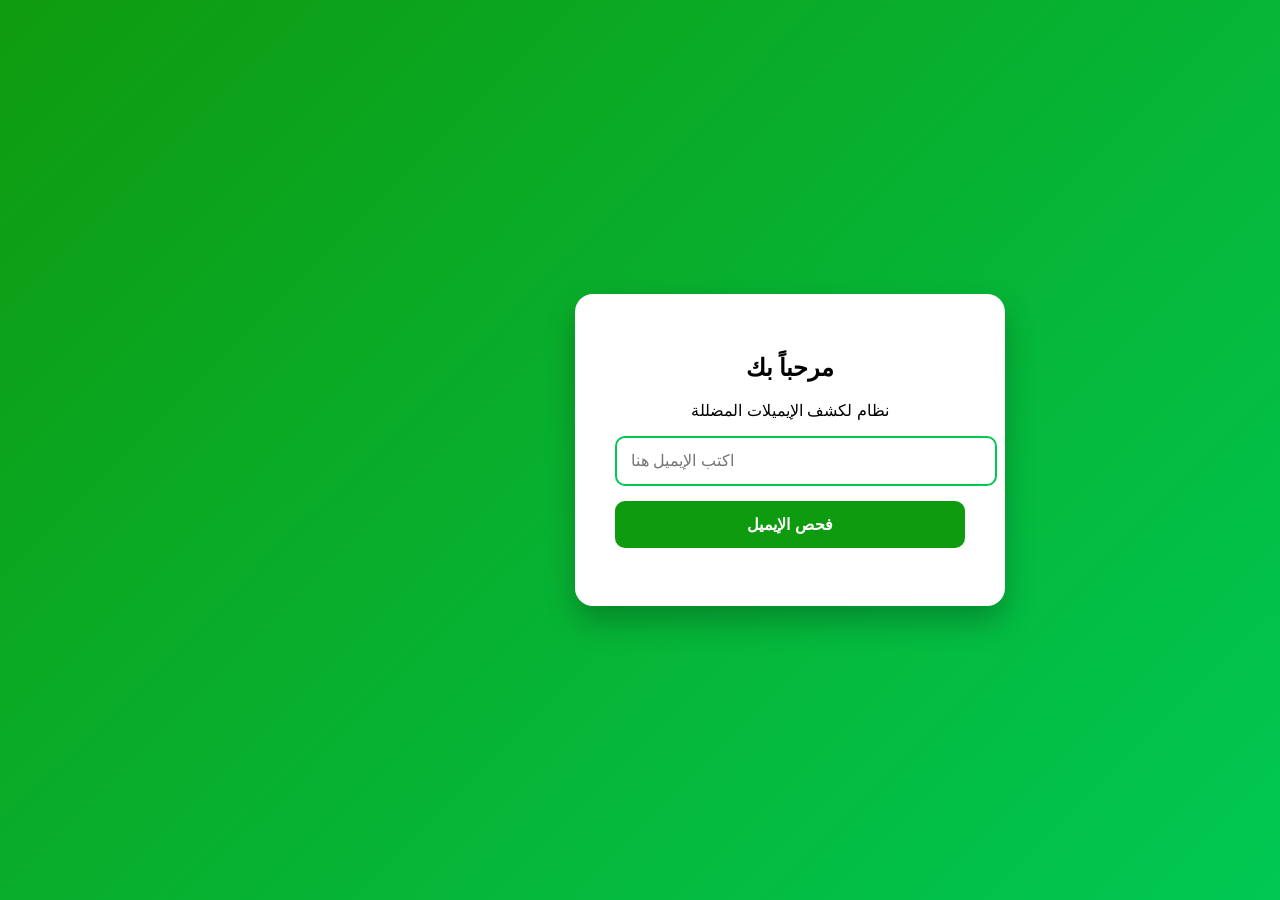
==== index.html @ 183a60a3 "Update index.html" ====
<!DOCTYPE html>
<html lang="ar">
<head>
  <meta charset="UTF-8">
  <title>Email Checker Pro</title>
  <link rel="stylesheet" href="style.css">
</head>

<body>

  <!-- خلفية متحركة -->
  <canvas id="particles"></canvas>

  <div class="container">

    <div class="card">

 <h2>مرحباً بك</h2>
      <p>نظام لكشف الإيميلات المضللة</p>

      <input type="text" id="email" placeholder="اكتب الإيميل هنا">

      <button onclick="checkEmail()">فحص الإيميل</button>

      <div id="result"></div>

    </div>

  </div>

  <!-- أصوات -->
  <audio id="safeSound" src="https://actions.google.com/sounds/v1/alarms/beep_short.ogg"></audio>
  <audio id="dangerSound" src="https://actions.google.com/sounds/v1/alarms/alarm_clock.ogg"></audio>

  <script src="script.js"></script>
</body>
</html>
---- style.css ----
body {
  margin: 0;
  font-family: Arial, sans-serif;
  height: 100vh;
  display: flex;
  justify-content: center;
  align-items: center;

  /* أخضر مدرج ناعم */
  background: linear-gradient(135deg, #0f9b0f, #00c853);
}

/* الصندوق الرئيسي */
.container {
  background: white;
  padding: 40px;
  border-radius: 18px;
  text-align: center;
  width: 350px;
  box-shadow: 0 15px 30px rgba(0,0,0,0.25);
}

/* العنوان */
h1 {
  font-size: 22px;
  font-weight: bold;
  margin-bottom: 25px;
  color: #1b5e20;
}

/* صندوق الإيميل */
input {
  width: 100%;
  padding: 14px;
  margin-bottom: 15px;
  border: 2px solid #00c853;
  border-radius: 10px;
  outline: none;

  font-size: 16px;
}

/* الزر */
button {
  width: 100%;
  padding: 14px;
  background: #0f9b0f;
  color: white;
  border: none;
  border-radius: 10px;
  cursor: pointer;

  font-size: 16px;
  font-weight: bold;
}

button:hover {
  background: #0a7a0a;
}

/* النتيجة */
#result {
  margin-top: 18px;
  font-size: 16px;
  font-weight: bold;
}
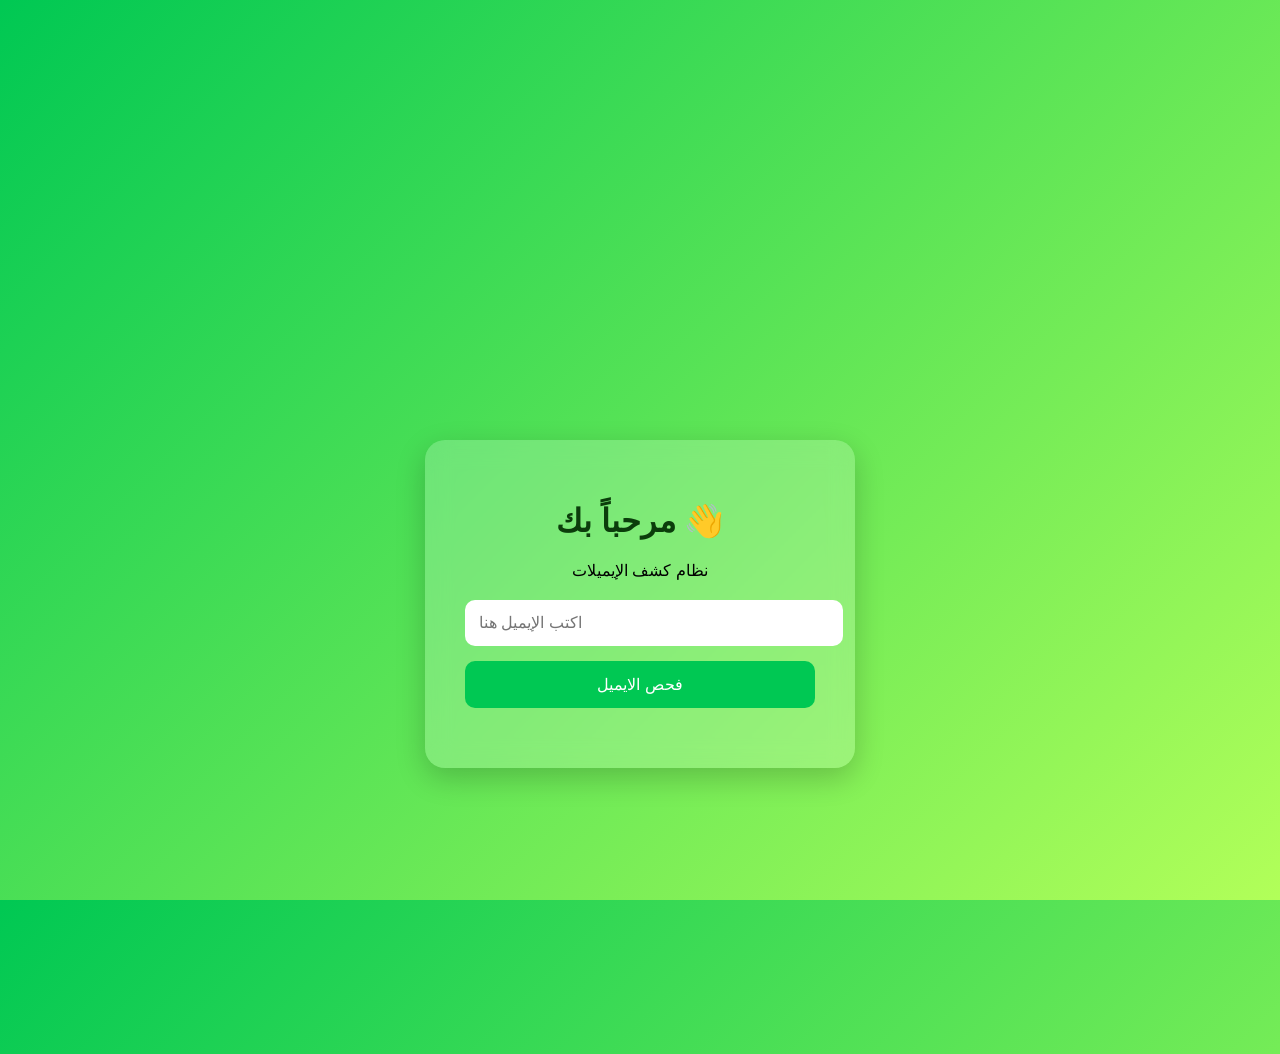
==== commit e9c9a03b: "Update index.html" ====
--- a/index.html
+++ b/index.html
@@ -8,30 +8,29 @@
 
 <body>
 
-  <!-- خلفية متحركة -->
-  <canvas id="particles"></canvas>
+<canvas id="bg"></canvas>
 
-  <div class="container">
+<div class="container">
 
-    <div class="card">
+  <div class="card">
 
- <h2>مرحباً بك</h2>
-      <p>نظام لكشف الإيميلات المضللة</p>
+    <h1>مرحباً بك 👋</h1>
+    <p>نظام كشف الإيميلات</p>
 
-      <input type="text" id="email" placeholder="اكتب الإيميل هنا">
+    <input type="text" id="email" placeholder="اكتب الإيميل هنا">
 
-      <button onclick="checkEmail()">فحص الإيميل</button>
+    <button onclick="checkEmail()">فحص الايميل</button>
 
-      <div id="result"></div>
-
-    </div>
+    <div id="result"></div>
 
   </div>
 
-  <!-- أصوات -->
-  <audio id="safeSound" src="https://actions.google.com/sounds/v1/alarms/beep_short.ogg"></audio>
-  <audio id="dangerSound" src="https://actions.google.com/sounds/v1/alarms/alarm_clock.ogg"></audio>
+</div>
 
-  <script src="script.js"></script>
+<!-- الصوت -->
+<audio id="safeSound" src="https://actions.google.com/sounds/v1/cartoon/wood_plank_flicks.ogg"></audio>
+<audio id="dangerSound" src="https://actions.google.com/sounds/v1/alarms/alarm_clock.ogg"></audio>
+
+<script src="script.js"></script>
 </body>
 </html>
--- a/style.css
+++ b/style.css
@@ -1,66 +1,79 @@
 body {
   margin: 0;
   font-family: Arial, sans-serif;
+  background: linear-gradient(135deg, #00c853, #b2ff59);
+  height: 100vh;
+  overflow: hidden;
+}
+
+/* الخلفية المتحركة */
+#particles {
+  position: absolute;
+  top: 0;
+  left: 0;
+  width: 100%;
+  height: 100%;
+}
+
+/* الكرت */
+.container {
+  position: relative;
+  z-index: 2;
   height: 100vh;
   display: flex;
   justify-content: center;
   align-items: center;
-
-  /* أخضر مدرج ناعم */
-  background: linear-gradient(135deg, #0f9b0f, #00c853);
 }
 
-/* الصندوق الرئيسي */
-.container {
-  background: white;
+.card {
+  background: rgba(255,255,255,0.2);
+  backdrop-filter: blur(12px);
   padding: 40px;
-  border-radius: 18px;
+  width: 350px;
+  border-radius: 20px;
   text-align: center;
-  width: 350px;
-  box-shadow: 0 15px 30px rgba(0,0,0,0.25);
+  box-shadow: 0 10px 30px rgba(0,0,0,0.2);
 }
 
-/* العنوان */
 h1 {
-  font-size: 22px;
-  font-weight: bold;
-  margin-bottom: 25px;
-  color: #1b5e20;
+  font-size: 32px;
+  color: #0b3d0b;
 }
 
-/* صندوق الإيميل */
+p {
+  margin-bottom: 20px;
+}
+
+/* input */
 input {
   width: 100%;
   padding: 14px;
+  border-radius: 10px;
+  border: none;
   margin-bottom: 15px;
-  border: 2px solid #00c853;
-  border-radius: 10px;
-  outline: none;
-
   font-size: 16px;
 }
 
-/* الزر */
+/* زر */
 button {
   width: 100%;
   padding: 14px;
-  background: #0f9b0f;
-  color: white;
   border: none;
   border-radius: 10px;
+  background: #00c853;
+  color: white;
+  font-size: 16px;
   cursor: pointer;
-
-  font-size: 16px;
-  font-weight: bold;
 }
 
 button:hover {
-  background: #0a7a0a;
+  transform: scale(1.05);
+  transition: 0.3s;
 }
 
 /* النتيجة */
 #result {
-  margin-top: 18px;
-  font-size: 16px;
+  margin-top: 20px;
+  font-size: 18px;
   font-weight: bold;
 }
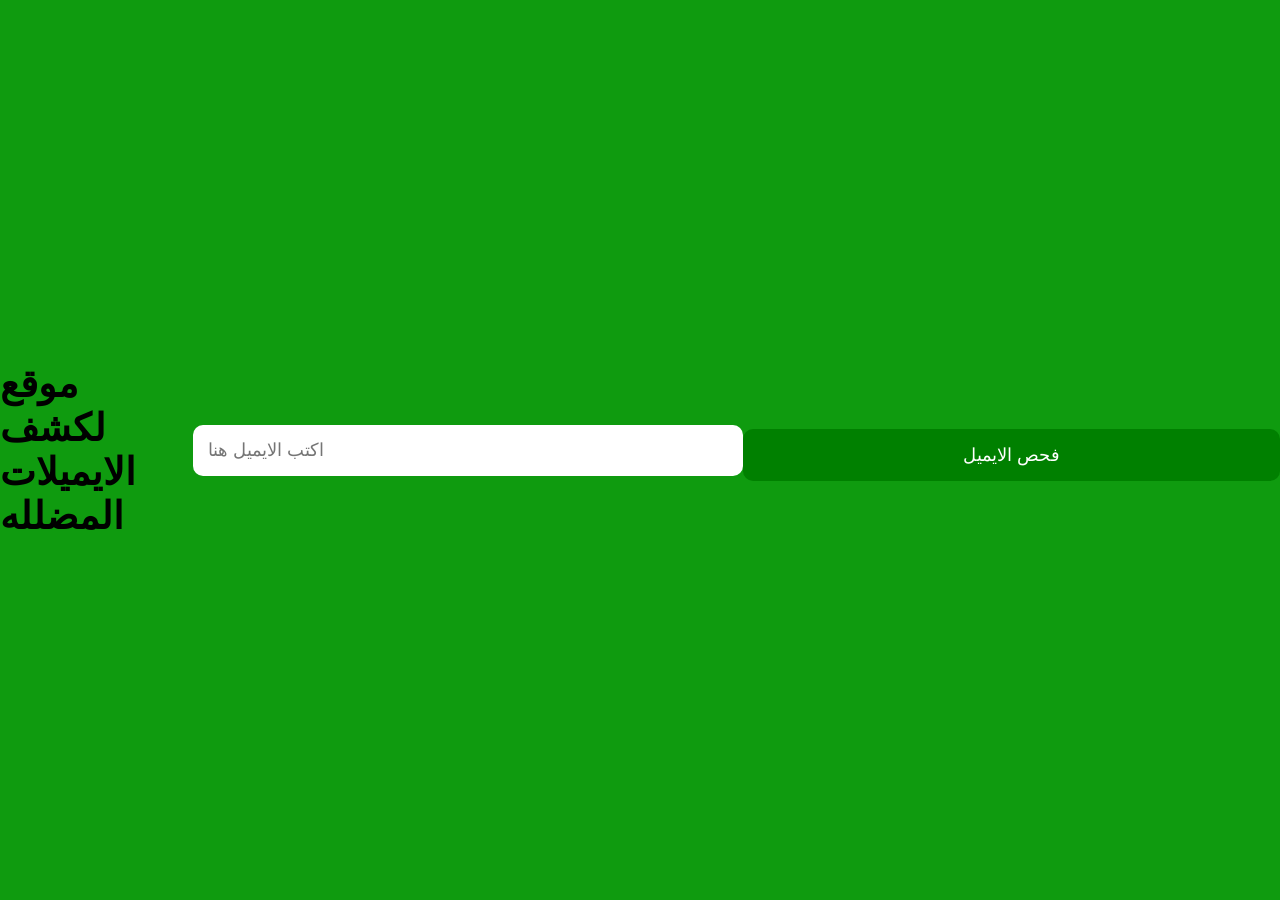
==== commit 4dfa3ac6: "Update index.html" ====
--- a/index.html
+++ b/index.html
@@ -2,35 +2,20 @@
 <html lang="ar">
 <head>
   <meta charset="UTF-8">
-  <title>Email Checker Pro</title>
+  <title>موقع لكشف الايميلات المضلله</title>
   <link rel="stylesheet" href="style.css">
 </head>
-
 <body>
 
-<canvas id="bg"></canvas>
+  <div class="container">
+    <h1>موقع لكشف الايميلات المضلله</h1>
 
-<div class="container">
-
-  <div class="card">
-
-    <h1>مرحباً بك 👋</h1>
-    <p>نظام كشف الإيميلات</p>
-
-    <input type="text" id="email" placeholder="اكتب الإيميل هنا">
-
+    <input type="text" id="emailInput" placeholder="اكتب الايميل هنا">
     <button onclick="checkEmail()">فحص الايميل</button>
 
-    <div id="result"></div>
-
+    <p id="result"></p>
   </div>
 
-</div>
-
-<!-- الصوت -->
-<audio id="safeSound" src="https://actions.google.com/sounds/v1/cartoon/wood_plank_flicks.ogg"></audio>
-<audio id="dangerSound" src="https://actions.google.com/sounds/v1/alarms/alarm_clock.ogg"></audio>
-
-<script src="script.js"></script>
+  <script src="script.js"></script>
 </body>
 </html>
--- a/style.css
+++ b/style.css
@@ -1,16 +1,13 @@
 body {
   margin: 0;
-  font-family: Arial, sans-serif;
-  background: linear-gradient(135deg, #00c853, #b2ff59);
-  height: 100vh;
+  font-family: Arial;
+  background: #0f9b0f;
   overflow: hidden;
 }
 
-/* الخلفية المتحركة */
-#particles {
+/* خلفية canvas */
+#bg {
   position: absolute;
-  top: 0;
-  left: 0;
   width: 100%;
   height: 100%;
 }
@@ -18,7 +15,6 @@
 /* الكرت */
 .container {
   position: relative;
-  z-index: 2;
   height: 100vh;
   display: flex;
   justify-content: center;
@@ -26,54 +22,43 @@
 }
 
 .card {
-  background: rgba(255,255,255,0.2);
-  backdrop-filter: blur(12px);
+  background: rgba(255,255,255,0.25);
   padding: 40px;
-  width: 350px;
+  width: 380px;
   border-radius: 20px;
   text-align: center;
-  box-shadow: 0 10px 30px rgba(0,0,0,0.2);
 }
 
+/* خط كبير */
 h1 {
-  font-size: 32px;
-  color: #0b3d0b;
+  font-size: 38px;
 }
 
 p {
-  margin-bottom: 20px;
+  font-size: 18px;
 }
 
-/* input */
 input {
   width: 100%;
-  padding: 14px;
+  padding: 15px;
+  font-size: 18px;
   border-radius: 10px;
   border: none;
-  margin-bottom: 15px;
-  font-size: 16px;
 }
 
-/* زر */
 button {
   width: 100%;
-  padding: 14px;
+  padding: 15px;
+  margin-top: 10px;
+  font-size: 18px;
+  background: green;
+  color: white;
   border: none;
   border-radius: 10px;
-  background: #00c853;
-  color: white;
-  font-size: 16px;
-  cursor: pointer;
 }
 
-button:hover {
-  transform: scale(1.05);
-  transition: 0.3s;
-}
-
-/* النتيجة */
 #result {
   margin-top: 20px;
-  font-size: 18px;
+  font-size: 22px;
   font-weight: bold;
 }
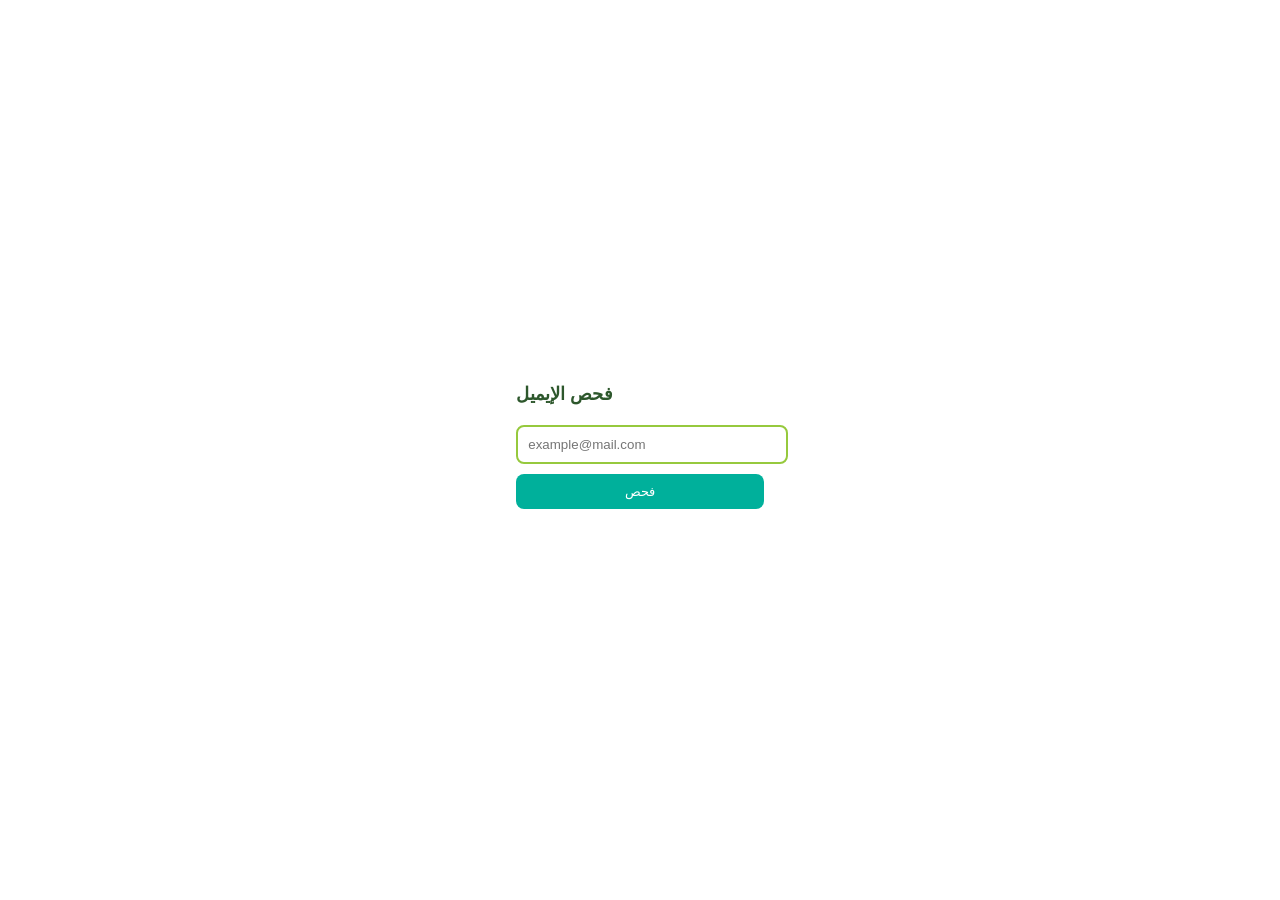
==== commit b269ff8b: "Update index.html" ====
--- a/index.html
+++ b/index.html
@@ -2,20 +2,24 @@
 <html lang="ar">
 <head>
   <meta charset="UTF-8">
-  <title>موقع لكشف الايميلات المضلله</title>
+  <title>Email Checker</title>
   <link rel="stylesheet" href="style.css">
 </head>
+
 <body>
 
-  <div class="container">
-    <h1>موقع لكشف الايميلات المضلله</h1>
+<div class="box">
 
-    <input type="text" id="emailInput" placeholder="اكتب الايميل هنا">
-    <button onclick="checkEmail()">فحص الايميل</button>
+  <h1>فحص الإيميل</h1>
 
-    <p id="result"></p>
-  </div>
+  <input type="text" id="email" placeholder="example@mail.com">
 
-  <script src="script.js"></script>
+  <button onclick="checkEmail()">فحص</button>
+
+  <h2 id="result"></h2>
+
+</div>
+
+<script src="script.js"></script>
 </body>
 </html>
--- a/style.css
+++ b/style.css
@@ -1,64 +1,54 @@
 body {
   margin: 0;
-  font-family: Arial;
-  background: #0f9b0f;
-  overflow: hidden;
-}
-
-/* خلفية canvas */
-#bg {
-  position: absolute;
-  width: 100%;
-  height: 100%;
-}
-
-/* الكرت */
-.container {
-  position: relative;
+  font-family: Arial, sans-serif;
   height: 100vh;
   display: flex;
   justify-content: center;
   align-items: center;
+
+  
+  background: linear-white
 }
 
-.card {
-  background: rgba(255,255,255,0.25);
-  padding: 40px;
-  width: 380px;
-  border-radius: 20px;
+.container {
+  background: white;
+  padding: 30px;
+  border-radius: 15px;
   text-align: center;
+  width: 300px;
+  box-shadow: 0 10px 20px rgba(0,0,0,0.2);
 }
 
-/* خط كبير */
 h1 {
-  font-size: 38px;
-}
-
-p {
   font-size: 18px;
+  margin-bottom: 20px;
+  color: #2d572c;
 }
 
 input {
   width: 100%;
-  padding: 15px;
-  font-size: 18px;
-  border-radius: 10px;
-  border: none;
+  padding: 10px;
+  margin-bottom: 10px;
+  border: 2px solid #96c93d;
+  border-radius: 8px;
+  outline: none;
 }
 
 button {
   width: 100%;
-  padding: 15px;
-  margin-top: 10px;
-  font-size: 18px;
-  background: green;
+  padding: 10px;
+  background: #00b09b;
   color: white;
   border: none;
-  border-radius: 10px;
+  border-radius: 8px;
+  cursor: pointer;
+}
+
+button:hover {
+  background: #029c89;
 }
 
 #result {
-  margin-top: 20px;
-  font-size: 22px;
+  margin-top: 15px;
   font-weight: bold;
 }
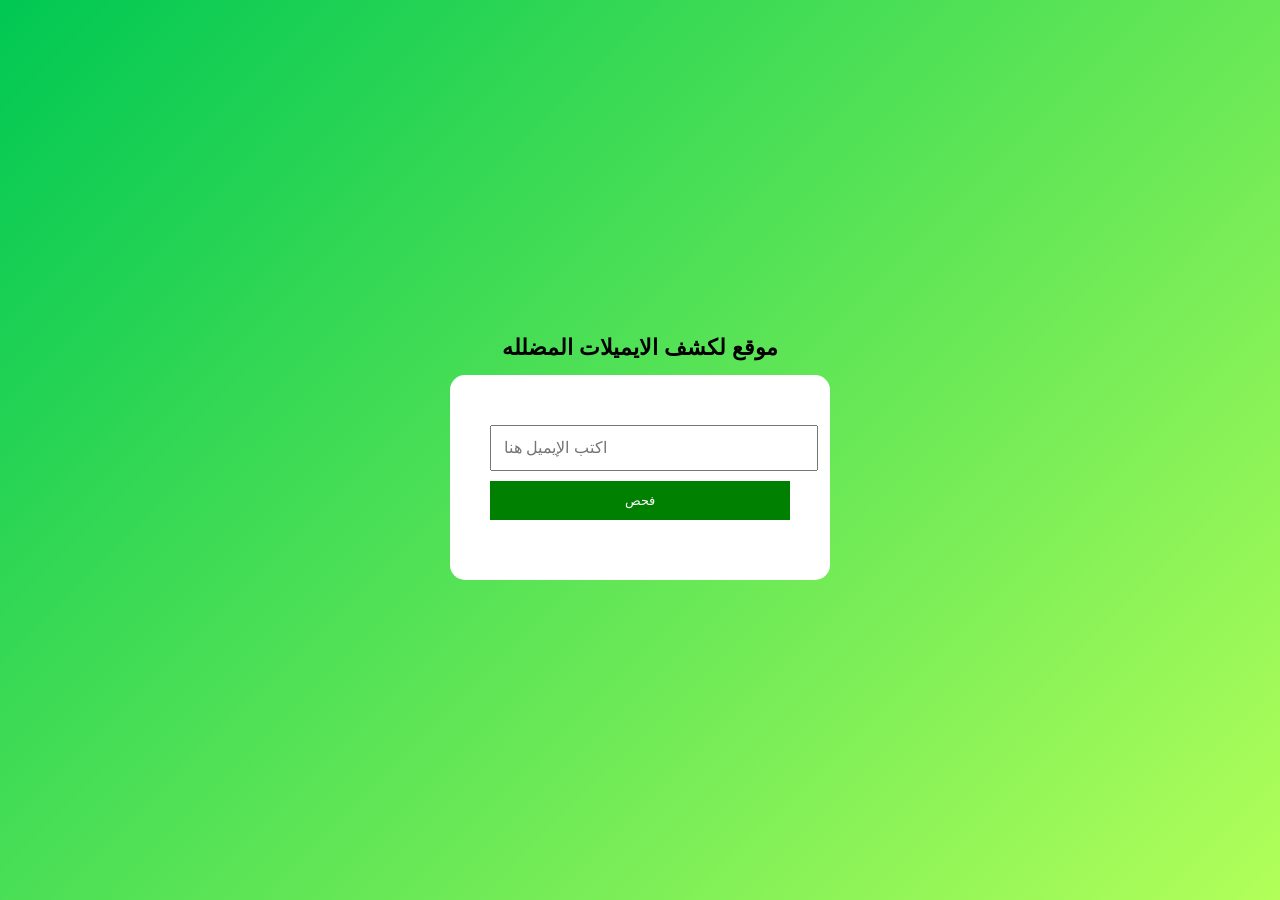
==== commit 3b2681c6: "Update index.html" ====
--- a/index.html
+++ b/index.html
@@ -2,21 +2,25 @@
 <html lang="ar">
 <head>
   <meta charset="UTF-8">
-  <title>Email Checker</title>
+  <title>فحص الإيميلات</title>
   <link rel="stylesheet" href="style.css">
 </head>
 
 <body>
 
-<div class="box">
+<div class="container">
 
-  <h1>فحص الإيميل</h1>
+  <h1>موقع لكشف الايميلات المضلله</h1>
 
-  <input type="text" id="email" placeholder="example@mail.com">
+  <div class="box">
 
-  <button onclick="checkEmail()">فحص</button>
+    <input type="text" id="email" placeholder="اكتب الإيميل هنا">
 
-  <h2 id="result"></h2>
+    <button onclick="checkEmail()">فحص</button>
+
+    <h2 id="result"></h2>
+
+  </div>
 
 </div>
 
--- a/style.css
+++ b/style.css
@@ -1,54 +1,38 @@
 body {
   margin: 0;
-  font-family: Arial, sans-serif;
+  font-family: Arial;
+  background: linear-gradient(135deg, #00c853, #b2ff59);
   height: 100vh;
   display: flex;
   justify-content: center;
   align-items: center;
-
-  
-  background: linear-white
+  text-align: center;
 }
 
-.container {
+.box {
   background: white;
-  padding: 30px;
+  padding: 40px;
   border-radius: 15px;
-  text-align: center;
   width: 300px;
-  box-shadow: 0 10px 20px rgba(0,0,0,0.2);
-}
-
-h1 {
-  font-size: 18px;
-  margin-bottom: 20px;
-  color: #2d572c;
 }
 
 input {
   width: 100%;
-  padding: 10px;
-  margin-bottom: 10px;
-  border: 2px solid #96c93d;
-  border-radius: 8px;
-  outline: none;
+  padding: 12px;
+  font-size: 16px;
+  margin-top: 10px;
 }
 
 button {
   width: 100%;
-  padding: 10px;
-  background: #00b09b;
+  padding: 12px;
+  margin-top: 10px;
+  background: green;
   color: white;
   border: none;
-  border-radius: 8px;
   cursor: pointer;
 }
 
-button:hover {
-  background: #029c89;
+h1 {
+  font-size: 22px;
 }
-
-#result {
-  margin-top: 15px;
-  font-weight: bold;
-}
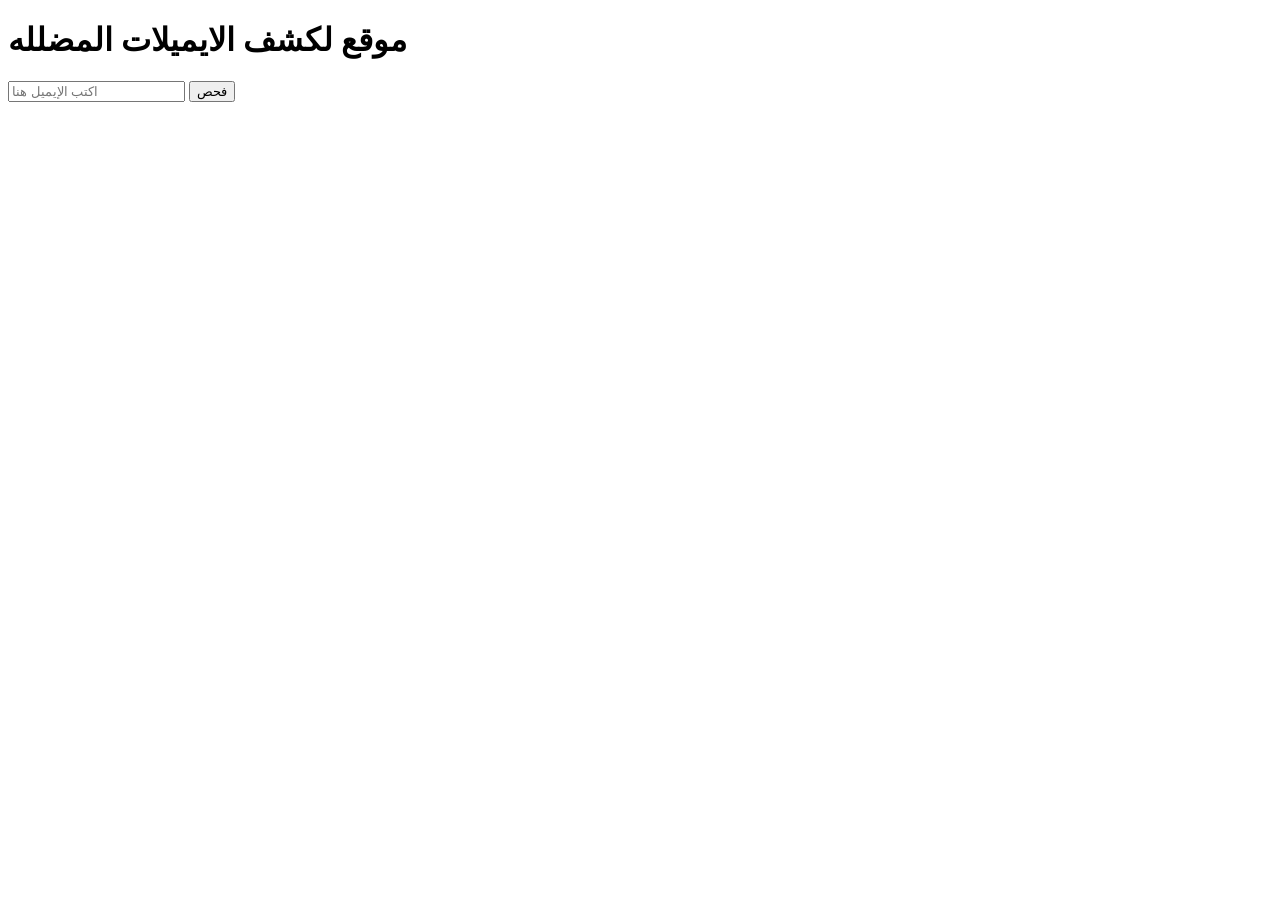
==== commit 3dbe4282: "Update index.html" ====
--- a/index.html
+++ b/index.html
@@ -7,8 +7,6 @@
 </head>
 
 <body>
-
-<div class="container">
 
   <h1>موقع لكشف الايميلات المضلله</h1>
 
@@ -22,8 +20,6 @@
 
   </div>
 
-</div>
-
-<script src="script.js"></script>
+  <script src="script.js"></script>
 </body>
 </html>
--- a/style.css
+++ b/style.css
@@ -1,38 +1,32 @@
-body {
-  margin: 0;
-  font-family: Arial;
-  background: linear-gradient(135deg, #00c853, #b2ff59);
-  height: 100vh;
-  display: flex;
-  justify-content: center;
-  align-items: center;
-  text-align: center;
+function checkEmail() {
+
+  let email = document.getElementById("email").value;
+  let result = document.getElementById("result");
+
+  let pattern = /^[^\s@]+@[^\s@]+\.[^\s@]+$/;
+
+  if (email === "") {
+    result.innerHTML = "اكتب ايميل";
+    result.style.color = "red";
+    return;
+  }
+
+  if (!pattern.test(email)) {
+    result.innerHTML = "⚠ ايميل غير صحيح";
+    result.style.color = "red";
+    return;
+  }
+
+  let domain = email.split("@")[1];
+
+  let fake = ["tempmail.com", "mailinator.com", "yopmail.com"];
+
+  if (fake.some(d => domain.includes(d))) {
+    result.innerHTML = "⚠ ايميل وهمي";
+    result.style.color = "red";
+  }
+  else {
+    result.innerHTML = "✔ ايميل آمن";
+    result.style.color = "green";
+  }
 }
-
-.box {
-  background: white;
-  padding: 40px;
-  border-radius: 15px;
-  width: 300px;
-}
-
-input {
-  width: 100%;
-  padding: 12px;
-  font-size: 16px;
-  margin-top: 10px;
-}
-
-button {
-  width: 100%;
-  padding: 12px;
-  margin-top: 10px;
-  background: green;
-  color: white;
-  border: none;
-  cursor: pointer;
-}
-
-h1 {
-  font-size: 22px;
-}
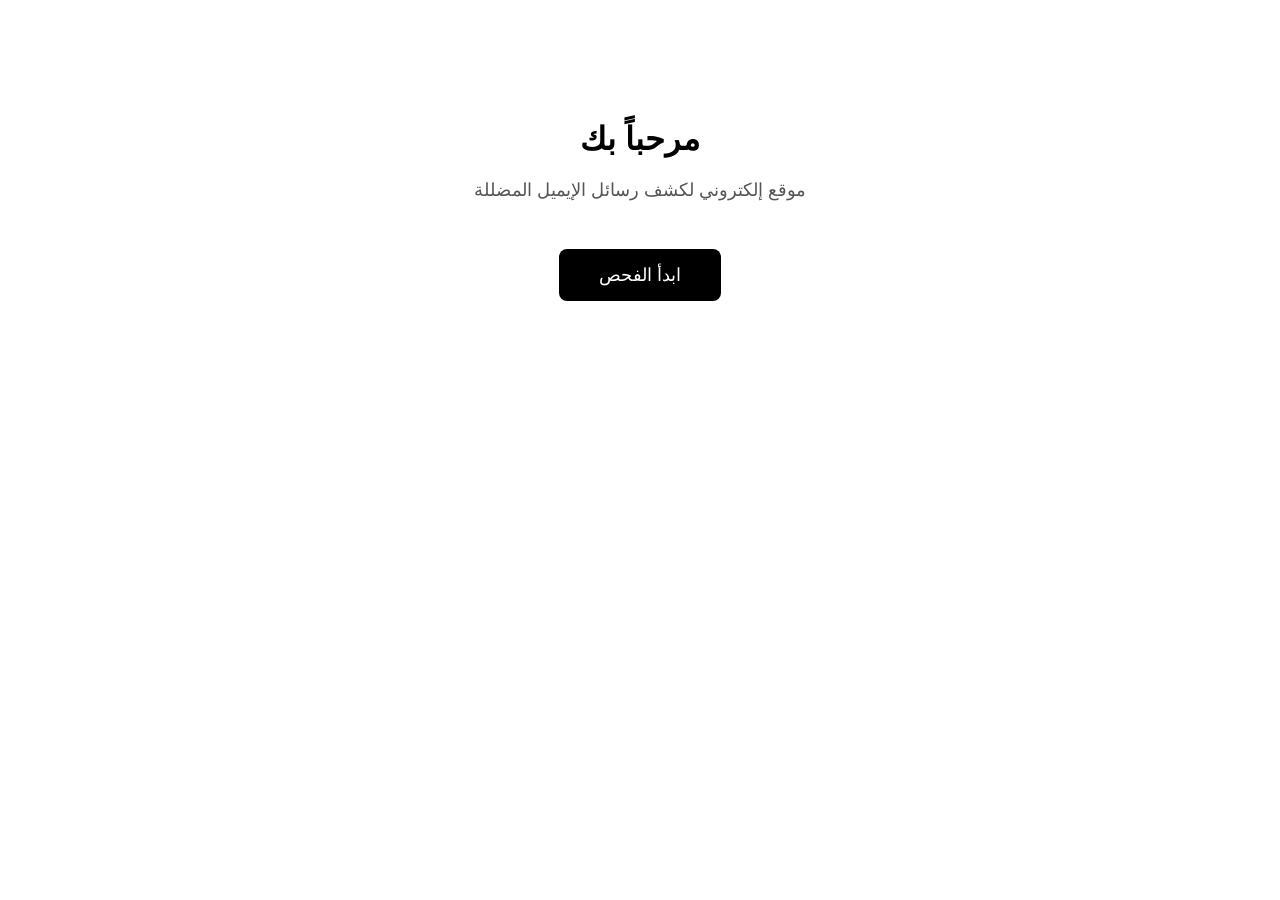
==== commit 6bd7a3f0: "Update index.html" ====
--- a/index.html
+++ b/index.html
@@ -1,25 +1,59 @@
 <!DOCTYPE html>
 <html lang="ar">
 <head>
-  <meta charset="UTF-8">
-  <title>فحص الإيميلات</title>
-  <link rel="stylesheet" href="style.css">
+    <meta charset="UTF-8">
+    <title>فحص رسائل الإيميل</title>
+    <style>
+        body {
+            font-family: Arial, sans-serif;
+            background: white;
+            text-align: center;
+            margin: 0;
+            padding: 0;
+        }
+
+        .container {
+            margin-top: 120px;
+        }
+
+        h1 {
+            font-size: 32px;
+            color: #000;
+        }
+
+        p {
+            font-size: 18px;
+            color: #555;
+            margin-top: 10px;
+        }
+
+        .btn {
+            margin-top: 30px;
+            padding: 15px 40px;
+            font-size: 18px;
+            background-color: black;
+            color: white;
+            border: none;
+            border-radius: 8px;
+            cursor: pointer;
+        }
+
+        .btn:hover {
+            background-color: #333;
+        }
+    </style>
 </head>
 
 <body>
 
-  <h1>موقع لكشف الايميلات المضلله</h1>
+    <div class="container">
+        <h1>مرحباً بك</h1>
+        <p>موقع إلكتروني لكشف رسائل الإيميل المضللة</p>
 
-  <div class="box">
+        <a href="check.html">
+            <button class="btn">ابدأ الفحص</button>
+        </a>
+    </div>
 
-    <input type="text" id="email" placeholder="اكتب الإيميل هنا">
-
-    <button onclick="checkEmail()">فحص</button>
-
-    <h2 id="result"></h2>
-
-  </div>
-
-  <script src="script.js"></script>
 </body>
 </html>
